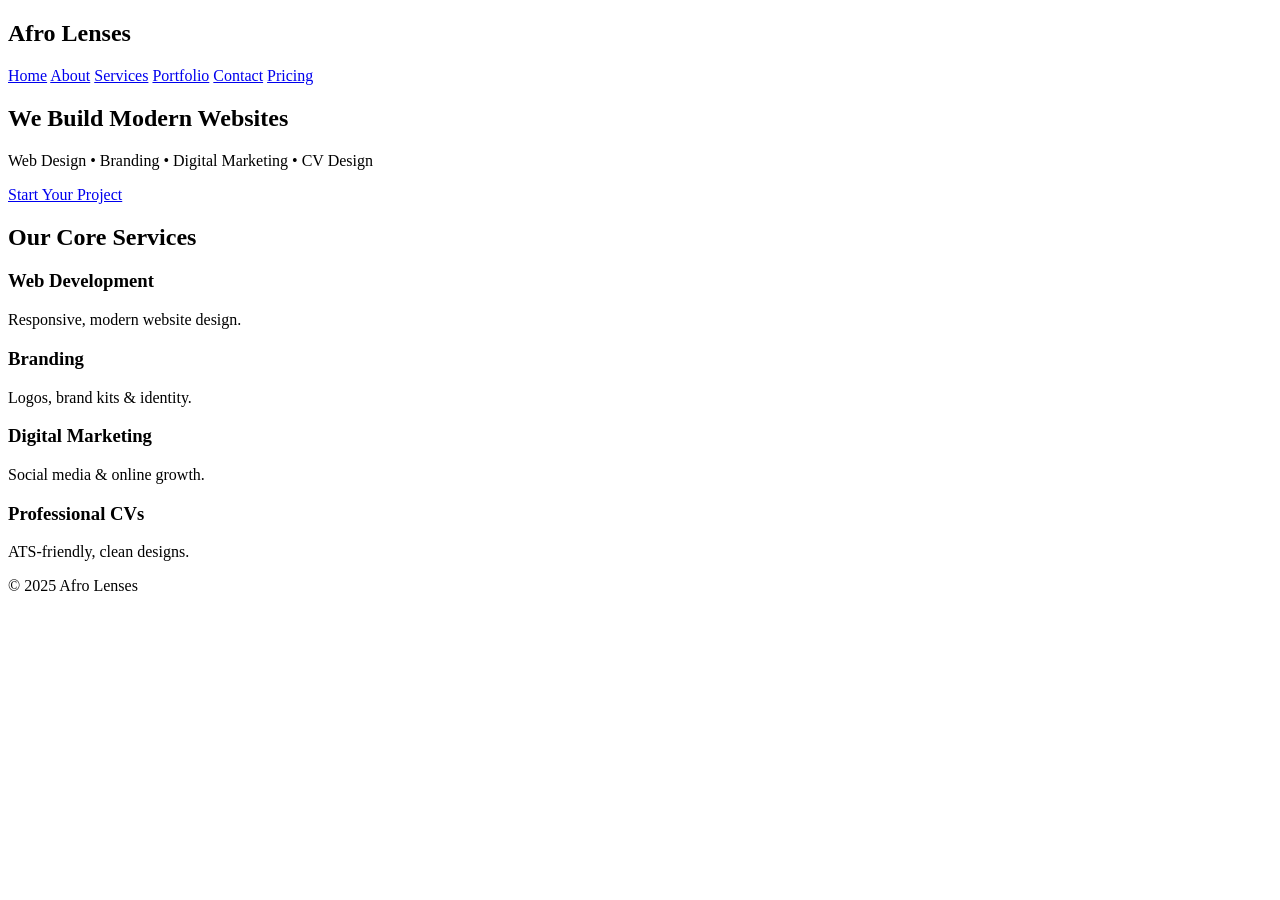
==== index.html @ e9222430 "initial website upload" ====
<!DOCTYPE html>
<html>
<head>
<title>Afro Lenses — Web Design & Digital Studio</title>
<meta name="description" content="Afro Lenses is a digital agency offering web design, branding, and digital marketing for businesses in South Africa.">
<meta name="keywords" content="web design south africa, website developer, afro lenses, business websites">
<meta name="author" content="Afro Lenses">
</head>
<body>
<header>
<h2>Afro Lenses</h2>
<nav>
<a href="index.html">Home</a>
<a href="about.html">About</a>
<a href="services.html">Services</a>
<a href="portfolio.html">Portfolio</a>
<a href="contact.html">Contact</a>
<a href="pricing.html">Pricing</a>
</nav>
</header>


<section class="hero">
<h1>We Build Modern Websites</h1>
<p>Web Design • Branding • Digital Marketing • CV Design</p>
<a class="btn" href="contact.html">Start Your Project</a>
</section>


<section class="section">
<h2>Our Core Services</h2>
<div class="grid">
<div class="card"><h3>Web Development</h3><p>Responsive, modern website design.</p></div>
<div class="card"><h3>Branding</h3><p>Logos, brand kits & identity.</p></div>
<div class="card"><h3>Digital Marketing</h3><p>Social media & online growth.</p></div>
<div class="card"><h3>Professional CVs</h3><p>ATS‑friendly, clean designs.</p></div>
</div>
</section>


<footer>© 2025 Afro Lenses</footer>
</body>
</html>
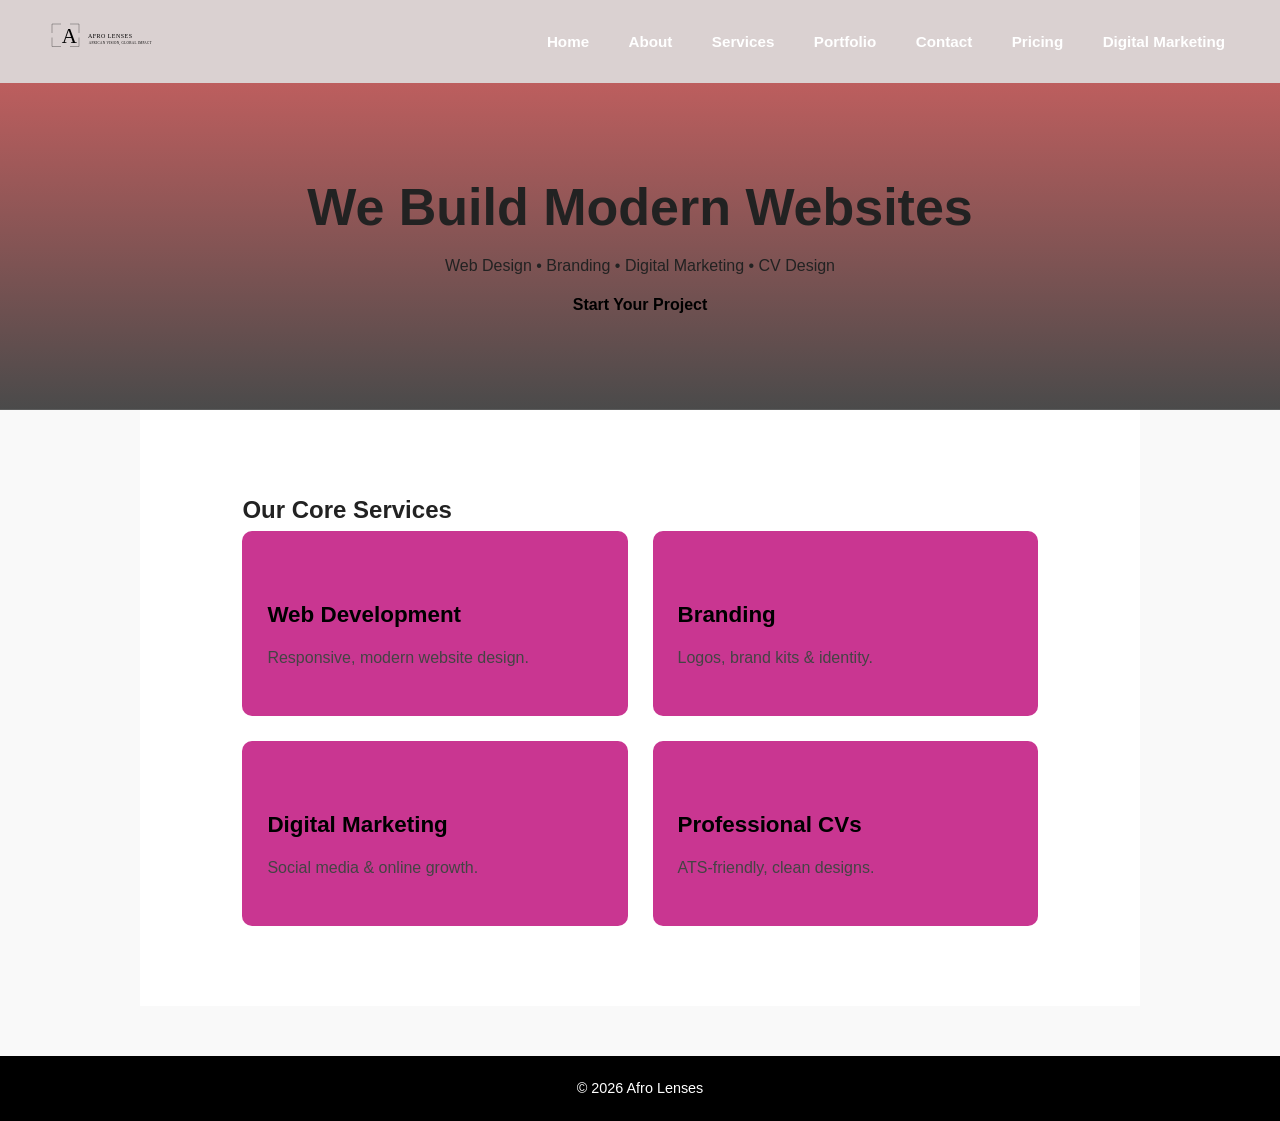
==== commit 6d660e0d: "Initial website upload" ====
--- a/index.html
+++ b/index.html
@@ -3,13 +3,19 @@
 <html>
 <head>
 <title>Afro Lenses — Web Design & Digital Studio</title>
+<link rel="shortcut icon" href="/images/line1.png" type="image/x-icon">
 <meta name="description" content="Afro Lenses is a digital agency offering web design, branding, and digital marketing for businesses in South Africa.">
 <meta name="keywords" content="web design south africa, website developer, afro lenses, business websites">
 <meta name="author" content="Afro Lenses">
+
+<link rel="stylesheet" href="style.css">
+<script defer src="animations.js"></script>
 </head>
 <body>
-<header>
-<h2>Afro Lenses</h2>
+ <header class="navbar">
+        <a href="index.html" class="logo">
+        <img  src="/images/afro_lenses_logo.svg" alt="" class="Afro Lenses Logo">
+        </a>
 <nav>
 <a href="index.html">Home</a>
 <a href="about.html">About</a>
@@ -17,6 +23,7 @@
 <a href="portfolio.html">Portfolio</a>
 <a href="contact.html">Contact</a>
 <a href="pricing.html">Pricing</a>
+<a href="Digital Marketing.html">Digital Marketing</a>
 </nav>
 </header>
 
@@ -39,6 +46,6 @@
 </section>
 
 
-<footer>© 2025 Afro Lenses</footer>
+<footer>© 2026 Afro Lenses</footer>
 </body>
 </html>
--- a/style.css
+++ b/style.css
@@ -0,0 +1,433 @@
+:root {
+  --primary-color: #38bdf8;   /* Afro Lenses blue */
+  --dark-bg: #0f172a;         /* Section background */
+  --darker-bg: #020617;       /* Cards background */
+  --text-light: #e5e7eb;
+  --text-muted: #cbd5f5;
+}
+
+
+header h2 { color: var(--accent); }
+nav a {
+color: var(--light);
+margin: 0 15px;
+text-decoration: none;
+font-weight: bold;
+}
+nav a:hover { color: var(--accent); }
+.hero {
+text-align: center;
+padding: 80px 20px;
+background: linear-gradient(rgba(163, 28, 28, 0.7), rgba(0,0,0,0.7)), url('https://placehaold.co/1400x700');
+background-size: cover;
+background-position: center;
+animation: fadeIn 1.5s ease;
+}
+.hero h1 { font-size: 52px; }
+.btn {
+display: inline-block;
+padding: 12px 25px;
+background: var(--accent);
+color: #000;
+border-radius: 6px;
+font-weight: bold;
+text-decoration: none;
+}
+.section {
+padding: 60px 20px;
+max-width: 1000px;
+margin: auto;
+}
+.card {
+background: #c93691;
+padding: 25px;
+border-radius: 10px;
+transition: transform .3s;
+}
+.card:hover { transform: translateY(-5px); }
+.grid {
+display: grid;
+grid-template-columns: repeat(auto-fit, minmax(250px, 1fr));
+gap: 25px;
+}
+footer {
+background: #6e2b2b;
+padding: 25px;
+text-align: center;
+margin-top: 50px;
+color: aliceblue;
+}
+@keyframes fadeIn {
+from {opacity:0;}
+to {opacity:1;}
+}
+
+/* ===== ABOUT ===== */
+/* RESET & BASE */
+* {
+    margin: 0;
+    padding: 0;
+    box-sizing: border-box;
+}
+
+body {
+    font-family: 'Segoe UI', Arial, sans-serif;
+    line-height: 1.7;
+    color: #222;
+    background-color: #f9f9f9;
+}
+
+/* HEADER */
+header {
+    background: #000;
+    color: #fff;
+    padding: 20px 8%;
+    display: flex;
+    justify-content: space-between;
+    align-items: center;
+}
+
+header h1 {
+    font-size: 1.6rem;
+    letter-spacing: 1px;
+}
+
+nav a {
+    color: #fff;
+    text-decoration: none;
+    margin-left: 20px;
+    font-size: 0.95rem;
+    transition: color 0.3s ease;
+}
+
+nav a:hover {
+    color: #f4c430; /* accent color */
+}
+
+/* ABOUT SECTION */
+.section {
+    padding: 80px 8%;
+    background: #fff;
+}
+
+.section h1 {
+    font-size: 2.4rem;
+    margin-bottom: 20px;
+}
+
+.section h3 {
+    margin-top: 40px;
+    margin-bottom: 10px;
+    font-size: 1.4rem;
+    color: #000;
+}
+
+.section p {
+    max-width: 900px;
+    margin-bottom: 20px;
+    color: #444;
+}
+
+/* LIST */
+.section li {
+    list-style: none;
+    margin-bottom: 10px;
+    padding-left: 25px;
+    position: relative;
+}
+
+.section li::before {
+    content: "✓";
+    position: absolute;
+    left: 0;
+    color: #f4c430;
+    font-weight: bold;
+}
+
+/* GRID */
+.about-grid {
+    margin-top: 60px;
+    display: grid;
+    grid-template-columns: 1fr 1fr;
+    gap: 40px;
+    align-items: center;
+}
+
+.about-image img {
+    max-width: 100%;
+    border-radius: 12px;
+    box-shadow: 0 15px 40px rgba(0,0,0,0.15);
+}
+
+/* FOOTER */
+footer {
+    background: #000;
+    color: #fff;
+    text-align: center;
+    padding: 20px;
+    font-size: 0.9rem;
+}
+
+/* RESPONSIVE */
+@media (max-width: 768px) {
+    header {
+        flex-direction: column;
+        text-align: center;
+    }
+
+    nav {
+        margin-top: 15px;
+    }
+
+    nav a {
+        margin: 0 10px;
+        display: inline-block;
+    }
+
+    .about-grid {
+        grid-template-columns: 1fr;
+        text-align: center;
+    }
+
+    .section {
+        padding: 60px 6%;
+    }
+}
+.cta-btn {
+    display: inline-block;
+    margin-top: 40px;
+    padding: 14px 30px;
+    background: #000;
+    color: #fff;
+    text-decoration: none;
+    border-radius: 30px;
+    transition: all 0.3s ease;
+}
+
+.cta-btn:hover {
+    background: #f4c430;
+    color: #000;
+}
+.reveal {
+    opacity: 0;
+    transform: translateY(40px);
+    transition: all 0.8s ease;
+}
+
+.reveal.show {
+    opacity: 1;
+    transform: translateY(0);
+}
+
+
+
+/* ===== SERVICES ===== */
+.services-grid {
+  display: grid;
+  grid-template-columns: repeat(auto-fit, minmax(240px, 1fr));
+  gap: 25px;
+}
+
+.service-card {
+  background: #fff;
+  padding: 30px;
+  border-radius: 12px;
+  text-align: center;
+  transition: transform 0.3s ease, box-shadow 0.3s ease;
+}
+
+.service-card:hover {
+  transform: translateY(-10px);
+  box-shadow: 0 15px 40px rgba(0,0,0,0.1);
+}
+
+/* ===== PORTFOLIO ===== */
+.portfolio-grid {
+  display: grid;
+  grid-template-columns: repeat(auto-fit, minmax(260px, 1fr));
+  gap: 30px;
+}
+
+.portfolio-card {
+  background: #fff;
+  border-radius: 14px;
+  overflow: hidden;
+  transition: transform 0.3s ease;
+}
+
+.portfolio-card:hover {
+  transform: scale(1.03);
+}
+
+.portfolio-card img {
+  width: 100%;
+  height: 200px;
+  object-fit: cover;
+}
+
+.portfolio-card .content {
+  padding: 20px;
+}
+
+
+
+
+/* DIGITAL MARKETING */
+
+.digital-marketing {
+  padding: 90px 20px;
+  background: #0f172a;
+  color: #ffffff;
+}
+
+.dm-container {
+  max-width: 1200px;
+  margin: auto;
+  text-align: center;
+}
+
+.digital-marketing h2 {
+  font-size: 2.6rem;
+  margin-bottom: 15px;
+  color: #38bdf8;
+}
+
+.dm-intro {
+  max-width: 760px;
+  margin: 0 auto 60px;
+  color: #cbd5f5;
+  font-size: 1.1rem;
+}
+
+/* Services */
+.dm-services {
+  display: grid;
+  grid-template-columns: repeat(auto-fit, minmax(250px, 1fr));
+  gap: 30px;
+  margin-bottom: 80px;
+}
+
+.dm-card {
+  background: #020617;
+  padding: 30px 25px;
+  border-radius: 16px;
+  transition: transform 0.3s ease, box-shadow 0.3s ease;
+}
+
+.dm-card:hover {
+  transform: translateY(-10px);
+  box-shadow: 0 20px 40px rgba(56, 189, 248, 0.25);
+}
+
+.dm-icon {
+  font-size: 2.4rem;
+  display: block;
+  margin-bottom: 15px;
+}
+
+.dm-card h3 {
+  color: #38bdf8;
+  margin-bottom: 10px;
+}
+
+.dm-card p {
+  font-size: 0.95rem;
+  color: #e5e7eb;
+}
+
+
+/* Pricing */
+.pricing-title {
+  font-size: 2rem;
+  margin-bottom: 40px;
+  color: #ffffff;
+}
+
+.dm-pricing {
+  display: grid;
+  grid-template-columns: repeat(auto-fit, minmax(260px, 1fr));
+  gap: 30px;
+  margin-bottom: 60px;
+}
+
+.price-card {
+  background: #020617;
+  padding: 35px 25px;
+  border-radius: 16px;
+  border: 1px solid #1e293b;
+}
+
+.price-card.featured {
+  border: 2px solid #38bdf8;
+  transform: scale(1.05);
+}
+
+.price {
+  font-size: 1.4rem;
+  color: #38bdf8;
+  margin: 15px 0;
+}
+
+.price-card ul {
+  list-style: none;
+  padding: 0;
+}
+
+.price-card ul li {
+  margin: 10px 0;
+  font-size: 0.95rem;
+}
+
+/* Button */
+.dm-btn {
+  display: inline-block;
+  padding: 16px 45px;
+  background: #38bdf8;
+  color: #020617;
+  text-decoration: none;
+  font-weight: bold;
+  border-radius: 40px;
+  transition: background 0.3s ease;
+}
+
+.dm-btn:hover {
+  background: #0ea5e9;
+}
+
+.header-logo {
+width: 300px;
+height: 200px;
+display: block;
+margin: var(--text-light);
+
+}
+
+/* logo */
+
+.navbar {
+  display: flex;
+  align-items: center;
+  justify-content: space-between;
+  padding: 15px 40px;
+  background-color: #dad1d1;
+}
+
+.logo img {
+  height: 45px;
+  width:auto;
+}
+
+@media (max-width: 768px) {
+  .logo img {
+    height: 35px;
+  }
+}
+
+.logo img {
+  transition: transform 0.3s ease;
+}
+
+.logo img:hover {
+  transform: scale(1.05);
+}
+
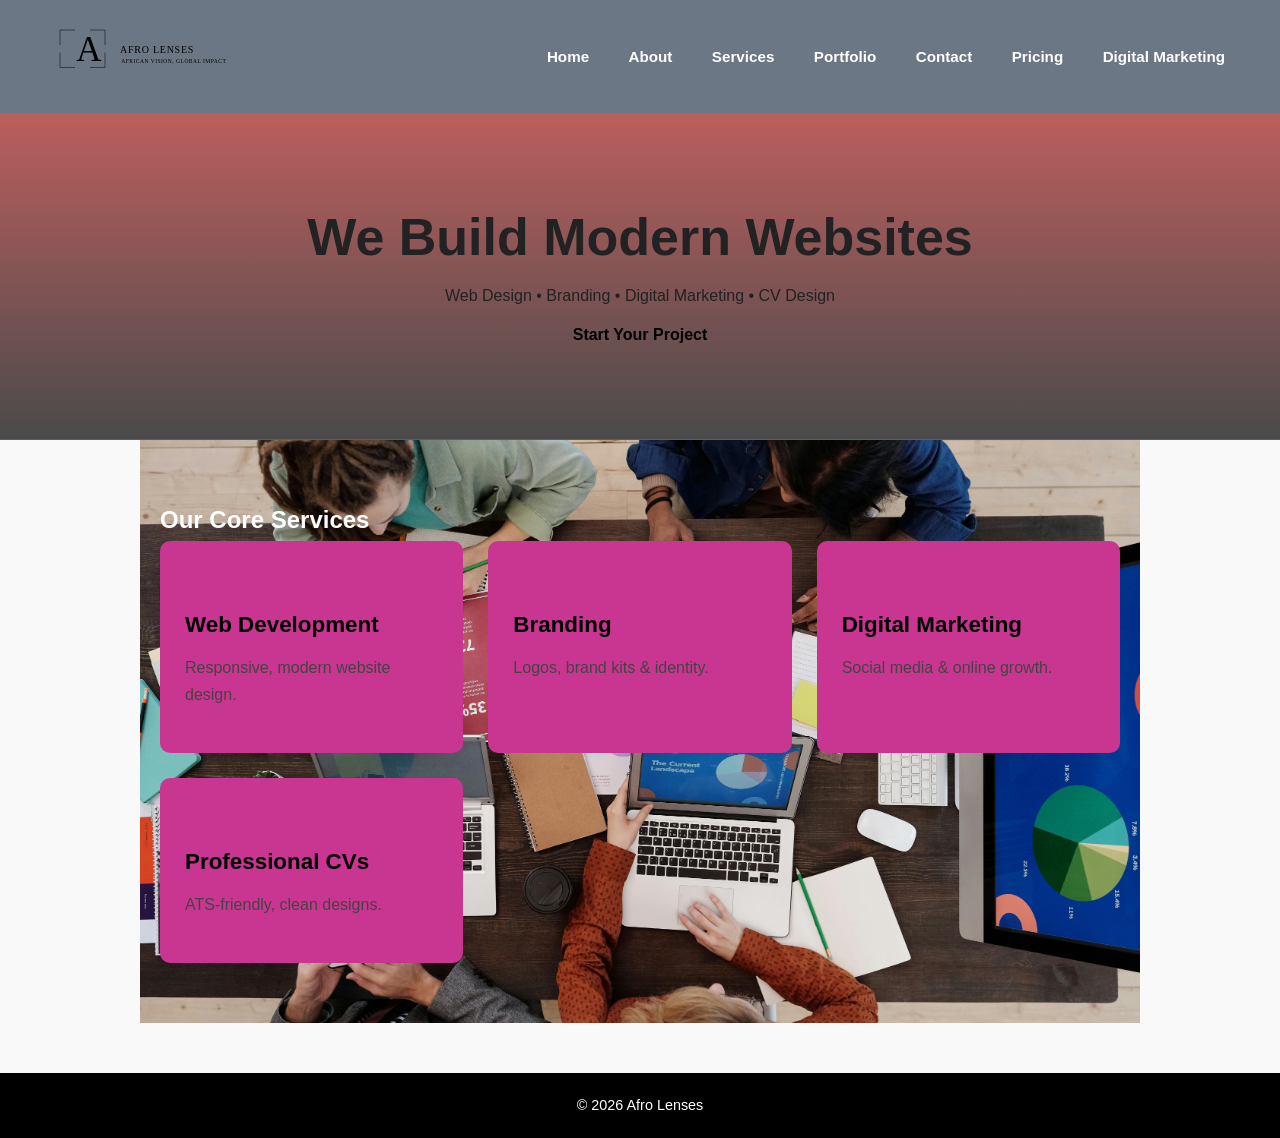
==== commit 123f9017: "Updated website design and added background image" ====
--- a/index.html
+++ b/index.html
@@ -35,7 +35,7 @@
 </section>
 
 
-<section class="section">
+<section class="section services-bg">
 <h2>Our Core Services</h2>
 <div class="grid">
 <div class="card"><h3>Web Development</h3><p>Responsive, modern website design.</p></div>
--- a/style.css
+++ b/style.css
@@ -409,11 +409,11 @@
   align-items: center;
   justify-content: space-between;
   padding: 15px 40px;
-  background-color: #dad1d1;
+  background-color: #6c7785;
 }
 
 .logo img {
-  height: 45px;
+  height: 75px;
   width:auto;
 }
 
@@ -431,3 +431,11 @@
   transform: scale(1.05);
 }
 
+.services-bg {
+  background-image: url("images/AD\ SPEND.jpg"); /* change to your image path */
+  background-size: cover;       /* makes the image fill the section */
+  background-position: center;  /* keeps it centered */
+  background-repeat: no-repeat;
+  padding: 60px 20px;
+  color: white; /* optional if the image is dark */
+}
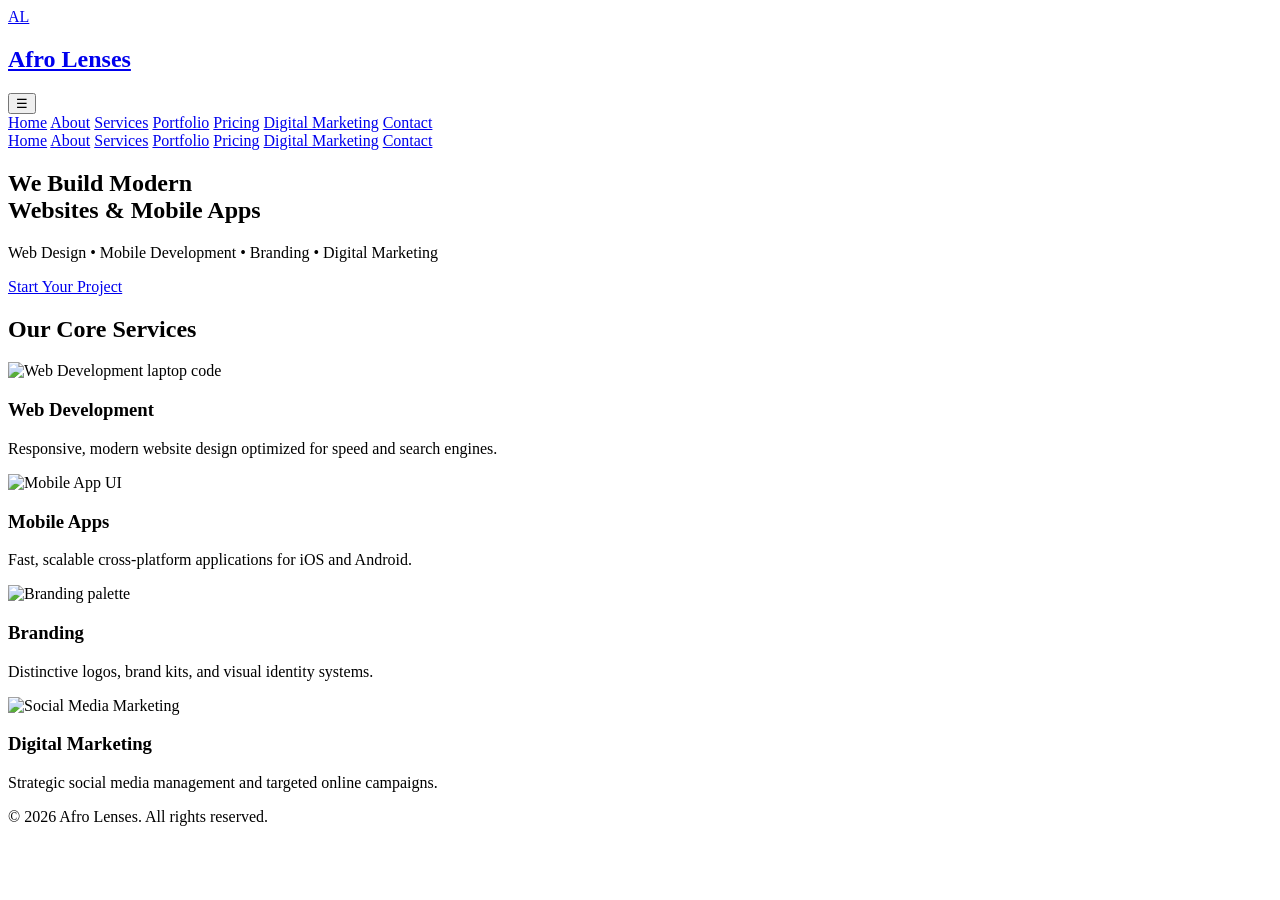
==== commit a75f09e4: "Upgrade website to Tailwind dark theme" ====
--- a/index.html
+++ b/index.html
@@ -1,51 +1,180 @@
+<!DOCTYPE html>
+<html lang="en">
+<head>
+    <meta charset="UTF-8">
+    <meta name="viewport" content="width=device-width, initial-scale=1.0">
+    <title>Afro Lenses | Web & Mobile App Development Agency in South Africa</title>
+    
+    <link rel="canonical" href="https://afrolenses.co.za/">
+    <meta name="description" content="Afro Lenses is a digital agency in South Africa offering cross-platform mobile app development, web design, branding, and digital marketing.">
+    <meta name="keywords" content="web design south africa, mobile app development, react native developer, website developer, afro lenses, business websites">
+    <meta name="author" content="Afro Lenses">
 
-<!DOCTYPE html>
-<html>
-<head>
-<title>Afro Lenses — Web Design & Digital Studio</title>
-<link rel="shortcut icon" href="/images/line1.png" type="image/x-icon">
-<meta name="description" content="Afro Lenses is a digital agency offering web design, branding, and digital marketing for businesses in South Africa.">
-<meta name="keywords" content="web design south africa, website developer, afro lenses, business websites">
-<meta name="author" content="Afro Lenses">
+    <link rel="shortcut icon" href="/images/line1.png" type="image/x-icon">
+    
+    <!-- Modern Font -->
+    <link href="https://fonts.googleapis.com/css2?family=Inter:wght@300;400;600;800&display=swap" rel="stylesheet">
+    
+    <!-- Tailwind CSS CDN -->
+    <script src="https://cdn.tailwindcss.com"></script>
+    
+    <!-- Theme Configuration -->
+    <script>
+        tailwind.config = {
+            theme: {
+                extend: {
+                    fontFamily: {
+                        sans: ['Inter', 'sans-serif'],
+                    },
+                    colors: {
+                        dark: '#0f172a',
+                        card: '#1e293b',
+                        accent1: '#06b6d4',
+                        accent2: '#d946ef',
+                    }
+                }
+            }
+        }
+    </script>
 
-<link rel="stylesheet" href="style.css">
-<script defer src="animations.js"></script>
+    <style type="text/tailwindcss">
+        @layer utilities {
+            .text-gradient {
+                @apply bg-clip-text text-transparent bg-gradient-to-r from-accent1 to-accent2;
+            }
+            .btn-primary {
+                @apply inline-block px-8 py-4 rounded-full font-bold text-white bg-gradient-to-r from-accent1 to-accent2 hover:scale-105 transition-transform shadow-lg shadow-accent1/20;
+            }
+        }
+    </style>
 </head>
-<body>
- <header class="navbar">
-        <a href="index.html" class="logo">
-        <img  src="/images/afro_lenses_logo.svg" alt="" class="Afro Lenses Logo">
-        </a>
-<nav>
-<a href="index.html">Home</a>
-<a href="about.html">About</a>
-<a href="services.html">Services</a>
-<a href="portfolio.html">Portfolio</a>
-<a href="contact.html">Contact</a>
-<a href="pricing.html">Pricing</a>
-<a href="Digital Marketing.html">Digital Marketing</a>
-</nav>
-</header>
+<body class="bg-dark text-slate-300 font-sans antialiased min-h-screen flex flex-col selection:bg-accent1 selection:text-dark">
 
+    <!-- Navigation -->
+    <header class="border-b border-slate-800 bg-dark/80 backdrop-blur-md sticky top-0 z-50">
+        <div class="max-w-7xl mx-auto px-6 py-4 flex justify-between items-center">
+            <a href="index.html" class="flex items-center gap-3 group">
+                <div class="w-10 h-10 bg-gradient-to-br from-accent1 to-accent2 rounded-xl flex items-center justify-center text-white font-bold text-xl group-hover:scale-105 transition-transform">
+                    AL
+                </div>
+                <h2 class="text-xl font-bold text-white tracking-wide">Afro Lenses</h2>
+            </a>
+            
+            <!-- Mobile Hamburger -->
+            <button id="mobile-menu-btn" class="md:hidden text-slate-300 hover:text-white focus:outline-none text-2xl">
+                ☰
+            </button>
 
-<section class="hero">
-<h1>We Build Modern Websites</h1>
-<p>Web Design • Branding • Digital Marketing • CV Design</p>
-<a class="btn" href="contact.html">Start Your Project</a>
-</section>
+            <!-- Desktop Menu -->
+            <nav class="hidden md:flex gap-8 font-medium text-sm">
+                <a href="index.html" class="text-accent1 font-semibold">Home</a>
+                <a href="about.html" class="hover:text-accent1 transition-colors">About</a>
+                <a href="services.html" class="hover:text-accent1 transition-colors">Services</a>
+                <a href="portfolio.html" class="hover:text-accent1 transition-colors">Portfolio</a>
+                <a href="pricing.html" class="hover:text-accent1 transition-colors">Pricing</a>
+                <a href="digital-marketing.html" class="hover:text-accent1 transition-colors">Digital Marketing</a>
+                <a href="contact.html" class="hover:text-accent1 transition-colors">Contact</a>
+            </nav>
+        </div>
 
+        <!-- Mobile Menu (Hidden by default) -->
+        <nav id="mobile-menu" class="hidden md:hidden bg-card border-b border-slate-800 px-6 py-4 flex flex-col gap-4 font-medium text-sm">
+            <a href="index.html" class="text-accent1 font-semibold">Home</a>
+            <a href="about.html" class="hover:text-accent1 transition-colors">About</a>
+            <a href="services.html" class="hover:text-accent1 transition-colors">Services</a>
+            <a href="portfolio.html" class="hover:text-accent1 transition-colors">Portfolio</a>
+            <a href="pricing.html" class="hover:text-accent1 transition-colors">Pricing</a>
+            <a href="digital-marketing.html" class="hover:text-accent1 transition-colors">Digital Marketing</a>
+            <a href="contact.html" class="hover:text-accent1 transition-colors">Contact</a>
+        </nav>
+    </header>
 
-<section class="section services-bg">
-<h2>Our Core Services</h2>
-<div class="grid">
-<div class="card"><h3>Web Development</h3><p>Responsive, modern website design.</p></div>
-<div class="card"><h3>Branding</h3><p>Logos, brand kits & identity.</p></div>
-<div class="card"><h3>Digital Marketing</h3><p>Social media & online growth.</p></div>
-<div class="card"><h3>Professional CVs</h3><p>ATS‑friendly, clean designs.</p></div>
-</div>
-</section>
+    <main class="flex-grow w-full">
+        <!-- Hero Section -->
+        <section class="relative pt-32 pb-20 px-6 overflow-hidden">
+            <div class="absolute top-1/2 left-1/2 -translate-x-1/2 -translate-y-1/2 w-[800px] h-[800px] bg-accent1/20 blur-[120px] rounded-full pointer-events-none"></div>
+            
+            <div class="max-w-4xl mx-auto text-center relative z-10">
+                <h1 class="text-5xl md:text-7xl font-extrabold text-white mb-6 tracking-tight leading-tight">
+                    We Build Modern <br />
+                    <span class="text-gradient">Websites & Mobile Apps</span>
+                </h1>
+                <p class="text-lg md:text-xl text-slate-400 mb-10 max-w-2xl mx-auto">
+                    Web Design • Mobile Development • Branding • Digital Marketing
+                </p>
+                <a href="contact.html" class="btn-primary">Start Your Project</a>
+            </div>
+        </section>
 
+        <!-- Services Grid Section -->
+        <section class="py-24 px-6 bg-slate-900/50 border-t border-slate-800">
+            <div class="max-w-7xl mx-auto">
+                <h2 class="text-3xl md:text-4xl font-bold text-white text-center mb-16">Our Core Services</h2>
+                
+                <div class="grid grid-cols-1 md:grid-cols-2 lg:grid-cols-4 gap-6">
+                    
+                    <!-- Web Dev -->
+                    <article class="bg-card rounded-2xl border border-slate-700 overflow-hidden hover:border-accent1 hover:-translate-y-1 transition-all duration-300 group flex flex-col">
+                        <img src="https://images.unsplash.com/photo-1498050108023-c5249f4df085?auto=format&fit=crop&w=600&q=80" alt="Web Development laptop code" class="w-full h-48 object-cover group-hover:scale-105 transition-transform duration-500" loading="lazy">
+                        <div class="p-6 flex-grow">
+                            <h3 class="text-xl font-bold text-white mb-2">Web Development</h3>
+                            <p class="text-sm text-slate-400">Responsive, modern website design optimized for speed and search engines.</p>
+                        </div>
+                    </article>
 
-<footer>© 2026 Afro Lenses</footer>
+                    <!-- Mobile App Dev -->
+                    <article class="bg-card rounded-2xl border border-slate-700 overflow-hidden hover:border-accent2 hover:-translate-y-1 transition-all duration-300 group flex flex-col">
+                        <img src="https://images.unsplash.com/photo-1551650975-87deedd944c3?auto=format&fit=crop&w=600&q=80" alt="Mobile App UI" class="w-full h-48 object-cover group-hover:scale-105 transition-transform duration-500" loading="lazy">
+                        <div class="p-6 flex-grow">
+                            <h3 class="text-xl font-bold text-white mb-2">Mobile Apps</h3>
+                            <p class="text-sm text-slate-400">Fast, scalable cross-platform applications for iOS and Android.</p>
+                        </div>
+                    </article>
+
+                    <!-- Branding -->
+                    <article class="bg-card rounded-2xl border border-slate-700 overflow-hidden hover:border-accent1 hover:-translate-y-1 transition-all duration-300 group flex flex-col">
+                        <img src="https://images.unsplash.com/photo-1626785774573-4b799315345d?auto=format&fit=crop&w=600&q=80" alt="Branding palette" class="w-full h-48 object-cover group-hover:scale-105 transition-transform duration-500" loading="lazy">
+                        <div class="p-6 flex-grow">
+                            <h3 class="text-xl font-bold text-white mb-2">Branding</h3>
+                            <p class="text-sm text-slate-400">Distinctive logos, brand kits, and visual identity systems.</p>
+                        </div>
+                    </article>
+
+                    <!-- Digital Marketing -->
+                    <article class="bg-card rounded-2xl border border-slate-700 overflow-hidden hover:border-accent2 hover:-translate-y-1 transition-all duration-300 group flex flex-col">
+                        <img src="https://images.unsplash.com/photo-1611162617474-5b21e879e113?auto=format&fit=crop&w=600&q=80" alt="Social Media Marketing" class="w-full h-48 object-cover group-hover:scale-105 transition-transform duration-500" loading="lazy">
+                        <div class="p-6 flex-grow">
+                            <h3 class="text-xl font-bold text-white mb-2">Digital Marketing</h3>
+                            <p class="text-sm text-slate-400">Strategic social media management and targeted online campaigns.</p>
+                        </div>
+                    </article>
+
+                </div>
+            </div>
+        </section>
+    </main>
+
+    <!-- Footer -->
+    <footer class="border-t border-slate-800 py-8 text-center text-slate-500 mt-auto">
+        <p>&copy; <span id="year"></span> Afro Lenses. All rights reserved.</p>
+    </footer>
+
+    <!-- JavaScript for Mobile Menu and Footer Year -->
+    <script>
+        document.addEventListener("DOMContentLoaded", () => {
+            // Set dynamic year
+            document.getElementById("year").textContent = new Date().getFullYear();
+
+            // Mobile Menu Logic
+            const menuBtn = document.getElementById("mobile-menu-btn");
+            const mobileMenu = document.getElementById("mobile-menu");
+
+            if (menuBtn && mobileMenu) {
+                menuBtn.addEventListener("click", () => {
+                    mobileMenu.classList.toggle("hidden");
+                });
+            }
+        });
+    </script>
 </body>
 </html>
